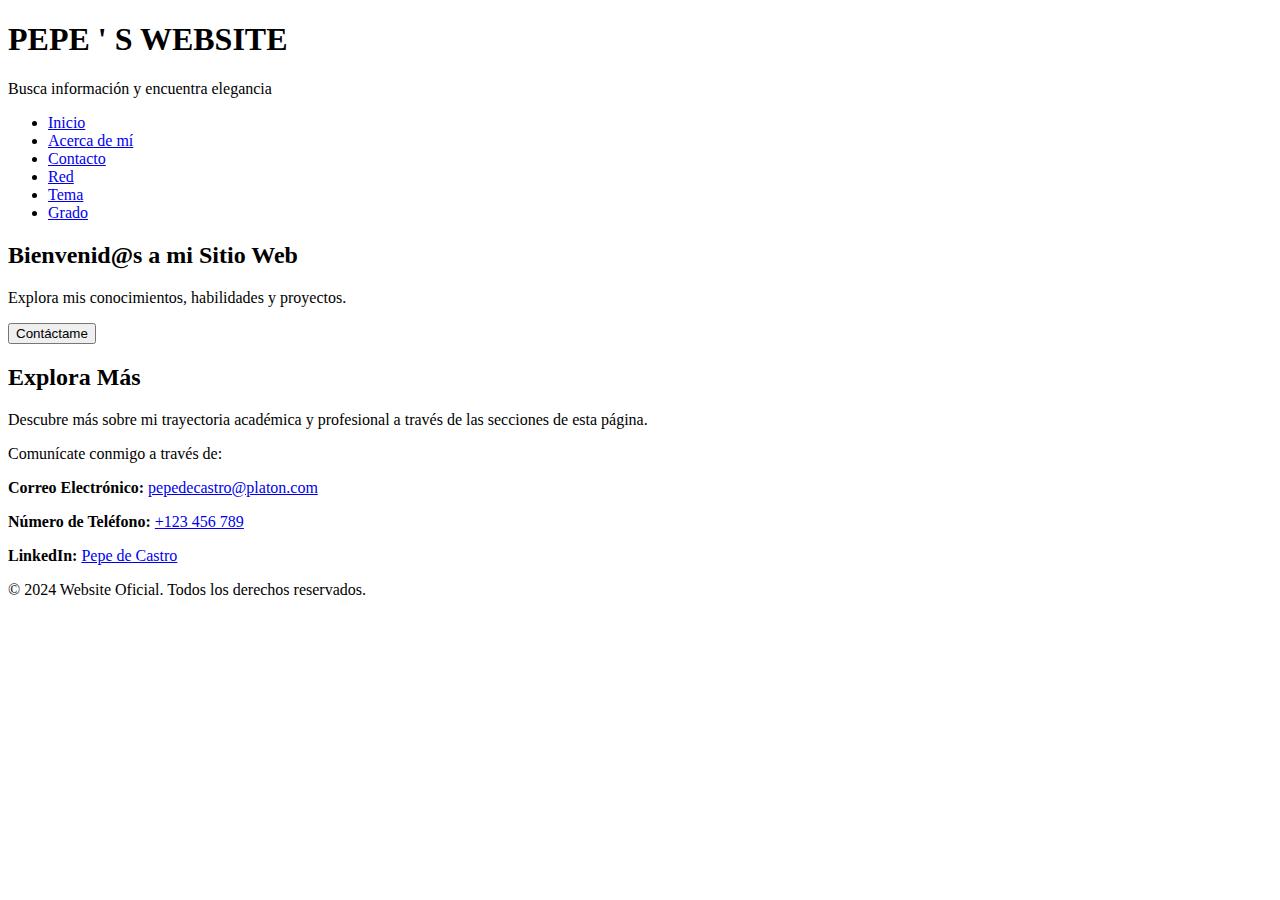
==== docs/index.html @ a4ee7e89 "Añadi el resto de las paginas al repositorio" ====
<!DOCTYPE html>
<html lang="es">
<head>
    <meta charset="UTF-8">
    <meta name="viewport" content="width=device-width, initial-scale=1.0">
    <title> La mejor página web </title>
    <link rel="stylesheet" href="CSS/web.css">
</head>
<body>
 <header>
    <h1>PEPE ' S WEBSITE</h1>
    <p> Busca información y encuentra elegancia</p>
     <nav>
     <ul>
                <li><a href="index.html">Inicio</a></li>
                <li><a href="public/about.html">Acerca de mí</a></li>
                <li><a href="public/contact.html">Contacto</a></li>
                <li><a href="public/net.html">Red</a></li>
                <li><a href="public/topic.html">Tema</a></li>
                <li><a href="public/degree.html">Grado</a></li>
            </ul>
        </nav>
    </header>

    <div class="hero">
        <h2>Bienvenid@s a mi Sitio Web</h2>
        <p>Explora mis conocimientos, habilidades y proyectos.</p>
        <button onclick="location.href='public/contact.html'">Contáctame</button>
    </div>

    <main>
        <h2>Explora Más</h2>
        <p>Descubre más sobre mi trayectoria académica y profesional a través de las secciones de esta página.</p>


     <div class="email">
            <p>Comunícate conmigo a través de:</p>
            <p><strong>Correo Electrónico:</strong> <a href="mailto:pepedecastro@platon.com">pepedecastro@platon.com</a></p>
            <p><strong>Número de Teléfono:</strong> <a href="tel:+123456789">+123 456 789</a></p>
            <p><strong>LinkedIn:</strong> <a href="https://www.linkedin.com/in/pepe-de-castro" target="_blank">Pepe de Castro</a></p>
     </div>
    </main>

    
    <footer>
        &copy; 2024 Website Oficial. Todos los derechos reservados.
    </footer>
</body>
</html>
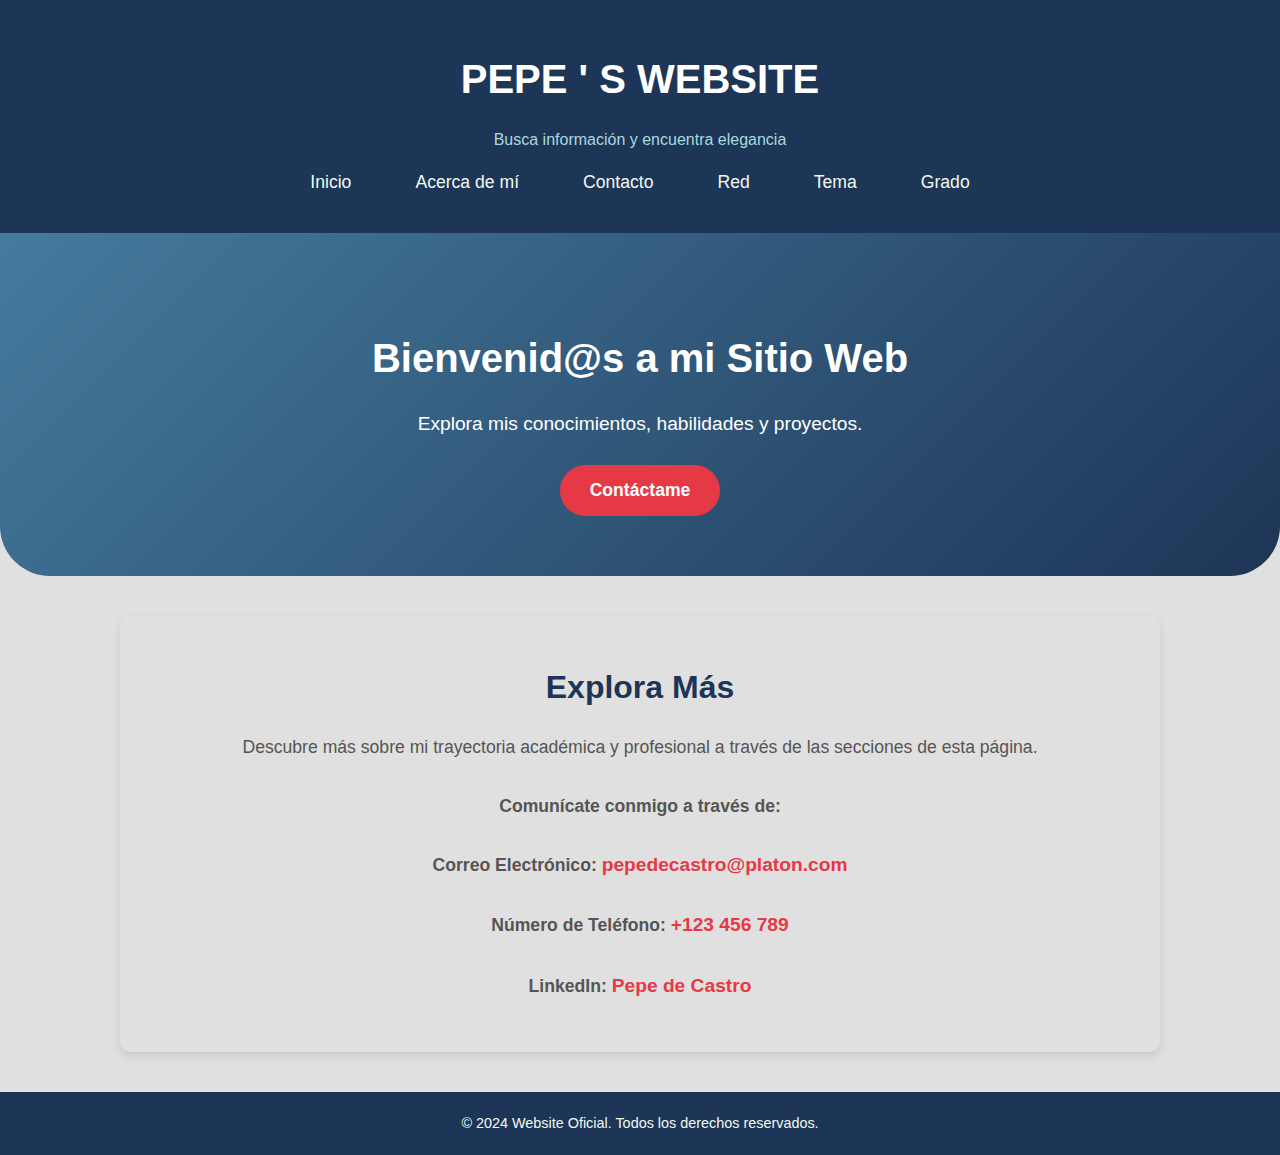
==== commit b85e886e: "Update index.html" ====
--- a/docs/index.html
+++ b/docs/index.html
@@ -4,7 +4,7 @@
     <meta charset="UTF-8">
     <meta name="viewport" content="width=device-width, initial-scale=1.0">
     <title> La mejor página web </title>
-    <link rel="stylesheet" href="CSS/web.css">
+    <link rel="stylesheet" href="css/web.css">
 </head>
 <body>
  <header>
--- a/docs/css/web.css
+++ b/docs/css/web.css
@@ -0,0 +1,248 @@
+body {
+    font-family: 'Roboto', sans-serif;
+    margin: 0;
+    padding: 0;
+    background-color: #e0e0e0; 
+    color: #333;
+    line-height: 1.6;
+    display: flex;
+    flex-direction: column;
+    min-height: 100vh;
+    text-align: center;
+}
+
+
+
+header {
+    background: #1d3557; 
+    color: #fff;
+    padding: 20px 0;
+    text-align: center;
+    box-shadow: 0 4px 10px rgba(0, 0, 0, 0.2);}
+
+header h1 {
+    font-size: 2.5rem;
+    color: #fff;
+    margin-bottom: 5px;
+}
+
+header p {
+    font-size: 1rem;
+    color: #a8dadc; 
+}
+
+nav {
+    margin-top: 15px;
+}
+
+nav ul {
+    list-style: none;
+    padding: 0;
+    display: flex;
+    justify-content: center;
+    gap: 20px;
+}
+
+nav ul li {
+    display: inline-block;
+}
+
+nav ul li a {
+    text-decoration: none;
+    color: #f1faee; 
+    font-size: 1.1rem;
+    padding: 8px 20px;
+    border: 2px solid transparent;
+    border-radius: 30px;
+    transition: 0.3s ease-in-out;
+}
+
+nav ul li a:hover {
+    background: #457b9d; 
+    color: #fff;
+    border: 2px solid #f1faee;
+}
+
+
+.hero {
+    background: linear-gradient(135deg, #457b9d, #1d3557);
+    color: #fff;
+    text-align: center;
+    padding: 60px 20px;
+    border-radius: 0 0 50px 50px;
+}
+
+.hero h2 {
+    font-size: 2.5rem;
+    margin-bottom: 15px;
+}
+
+.hero p {
+    font-size: 1.2rem;
+    margin-bottom: 25px;
+}
+
+.hero button {
+    background: #e63946;
+    color: #fff;
+    border: none;
+    padding: 15px 30px;
+    font-size: 1.1rem;
+    font-weight: bold;
+    border-radius: 50px;
+    cursor: pointer;
+    transition: 0.3s ease;
+}
+
+.hero button:hover {
+    background: #d62828;
+    box-shadow: 0 5px 10px rgba(0, 0, 0, 0.2);
+}
+
+
+main {
+    width: 90%;
+    max-width: 1000px;
+    margin: 40px auto;
+    text-align: center;
+    background-color: #e0e0e0; 
+    border-radius: 10px;
+    padding: 20px;
+    box-shadow: 0 4px 8px rgba(0, 0, 0, 0.1);
+}
+
+main h2 {
+    font-size: 2rem;
+    margin-bottom: 20px;
+    color: #1d3557;
+}
+
+main p {
+    font-size: 1.1rem;
+    margin-bottom: 30px;
+    color: #555;
+}
+
+
+.red ul, 
+.topic ul, 
+.year-section ul {
+    list-style: none; 
+    padding: 0;
+    text-align: center; 
+}
+
+.red ul li, 
+.topic ul li, 
+.year-section ul li {
+    margin-bottom: 10px; 
+    font-size: 1rem;
+}
+
+
+.email {
+    margin-top: 20px;
+    font-size: 1.1rem;
+    color: #1d3557;
+    font-weight: bold;
+}
+
+.email a {
+    color: #e63946;
+    text-decoration: none;
+    font-size: 1.2rem;
+    font-weight: bold;
+    transition: color 0.3s ease-in-out;
+}
+
+.email a:hover {
+    color: #d62828;
+}
+
+
+footer {
+    background: #1d3557;
+    color: #f1faee;
+    text-align: center;
+    padding: 20px;
+    margin-top: auto;
+    font-size: 0.9rem;
+}
+
+
+.contact-form {
+    width: 100%;
+    max-width: 600px;
+    margin: 0 auto 40px;
+    padding: 20px;
+    background: #e0e0e0; 
+    border-radius: 10px;
+    box-shadow: 0 4px 8px rgba(0, 0, 0, 0.1);
+}
+
+.form-group {
+    margin-bottom: 20px;
+}
+
+.contact-form label {
+    display: block;
+    font-weight: bold;
+    margin-bottom: 5px;
+    color: #1d3557;
+    font-size: 1rem;
+}
+
+.contact-form input,
+.contact-form textarea {
+    width: 100%;
+    padding: 10px;
+    font-size: 1rem;
+    border: 1px solid #b0bec5; 
+    border-radius: 5px;
+    box-sizing: border-box;
+    background-color: #e0e0e0; 
+    transition: border-color 0.3s, box-shadow 0.3s;
+    color: #1d3557; 
+}
+
+.contact-form input:focus,
+.contact-form textarea:focus {
+    border-color: #457b9d; 
+    outline: none;
+    box-shadow: 0 0 5px rgba(69, 123, 157, 0.5);
+}
+
+.contact-form textarea {
+    resize: none;
+}
+
+.send-btn {
+    display: block;
+    width: 100%;
+    background: #457b9d; 
+    color: #fff;
+    font-size: 1.1rem;
+    font-weight: bold;
+    padding: 10px 15px;
+    border: none;
+    border-radius: 5px;
+    text-align: center;
+    cursor: pointer;
+    transition: background 0.3s, box-shadow 0.3s;
+}
+
+.send-btn:hover {
+    background: #1d3557; 
+    box-shadow: 0 4px 6px rgba(0, 0, 0, 0.2);
+}
+
+
+
+
+
+
+
+
+
+
+
